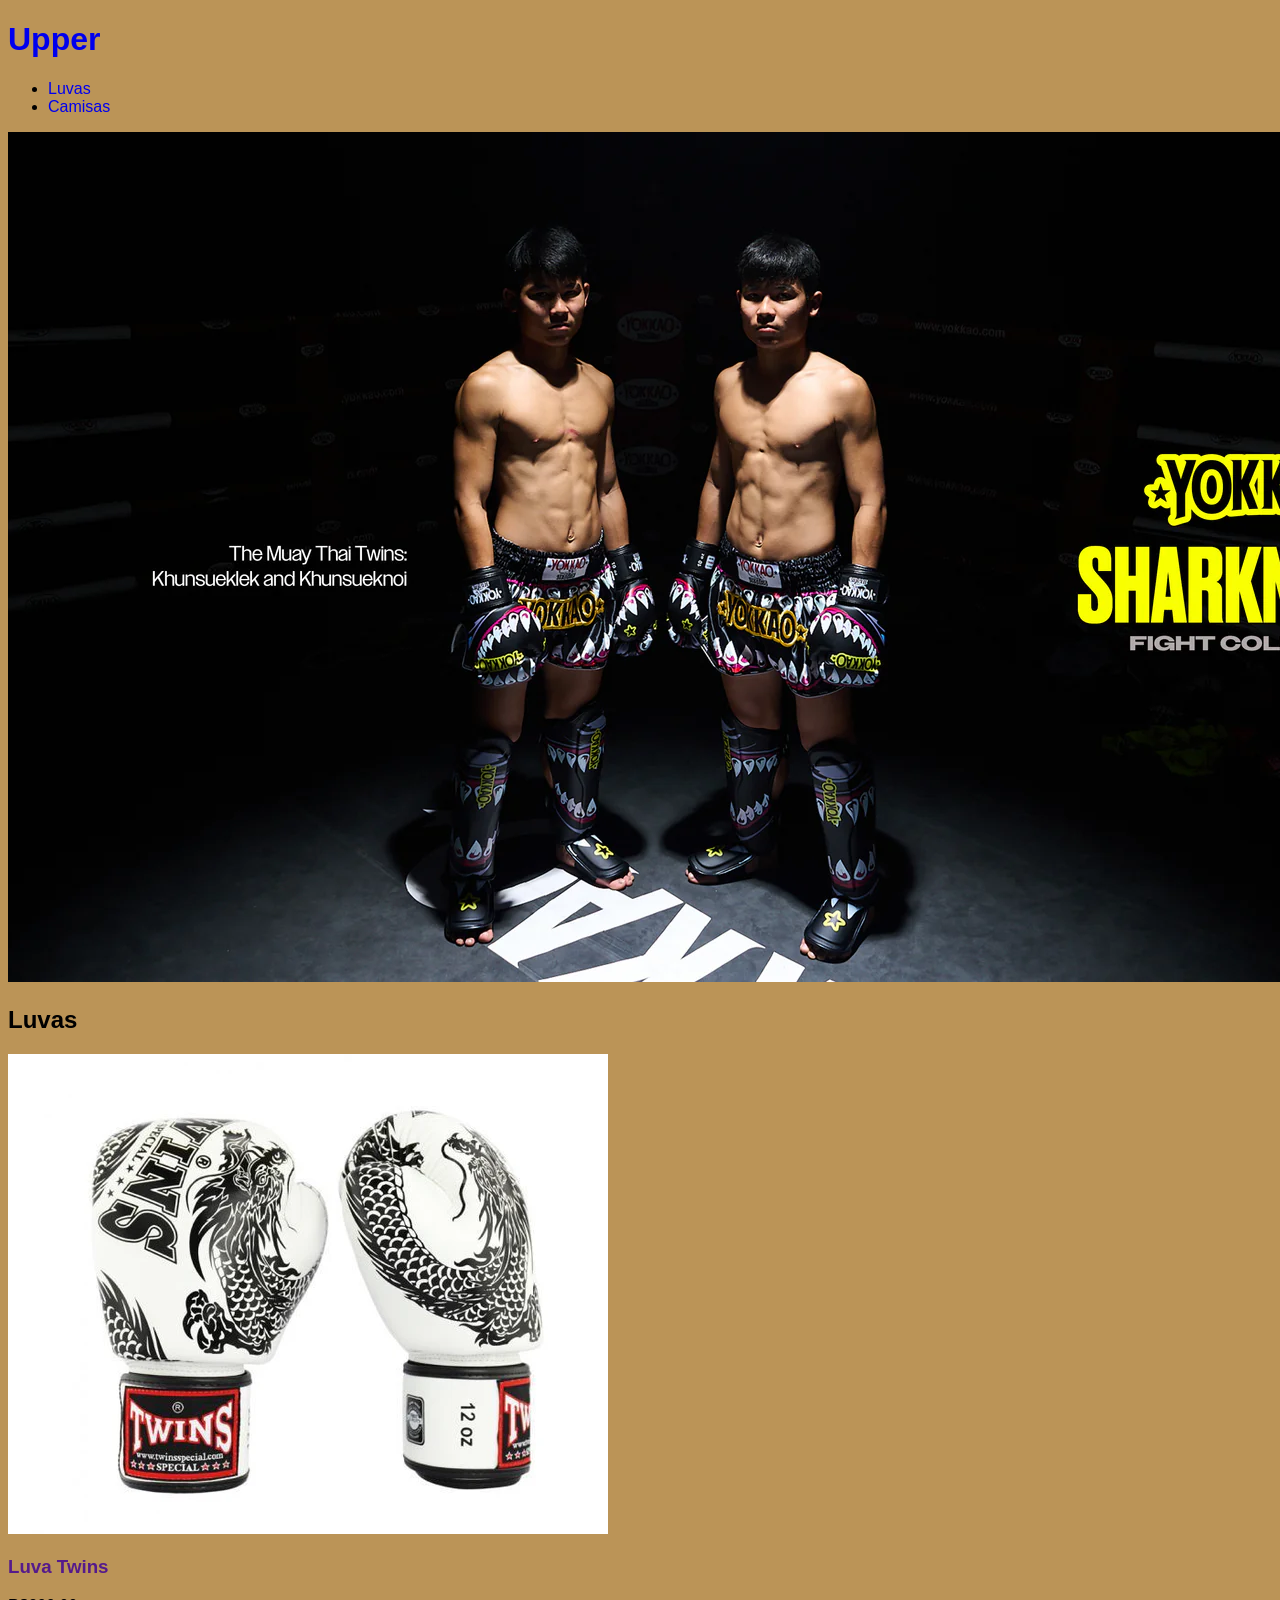
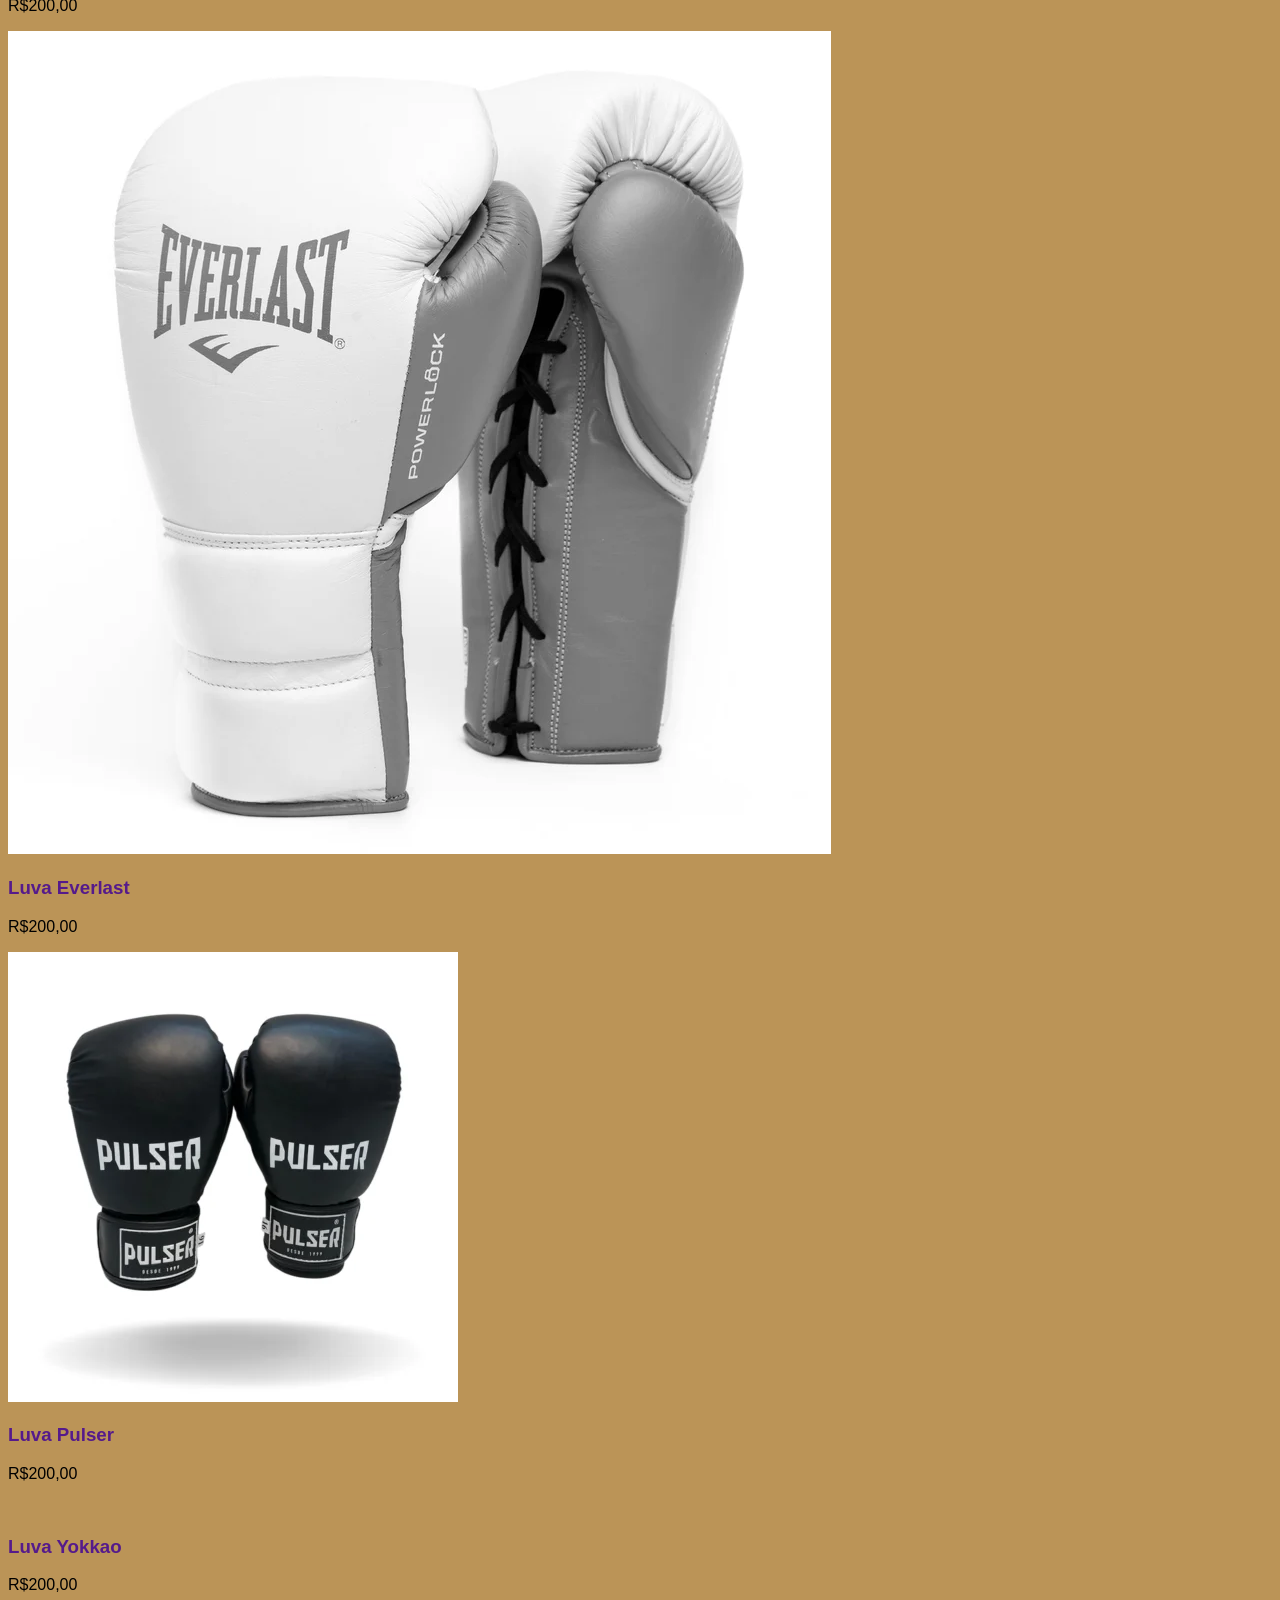
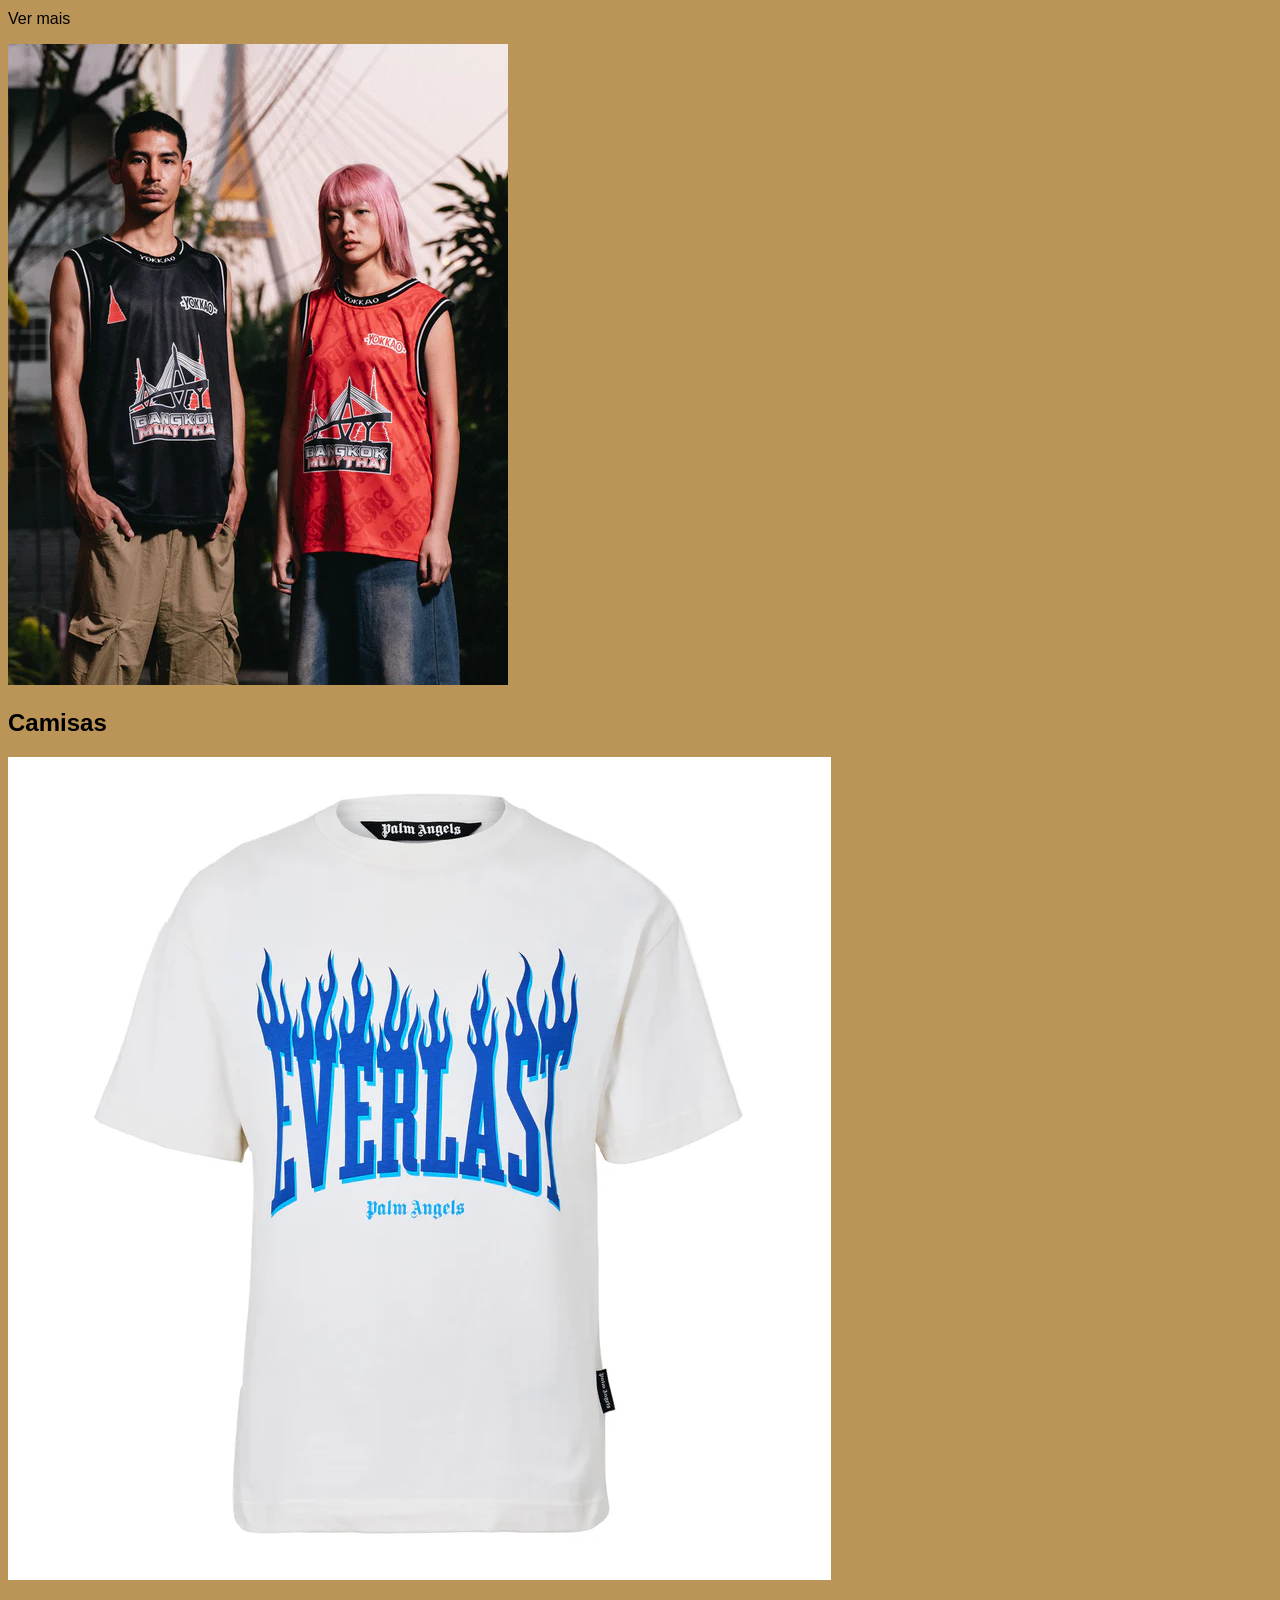
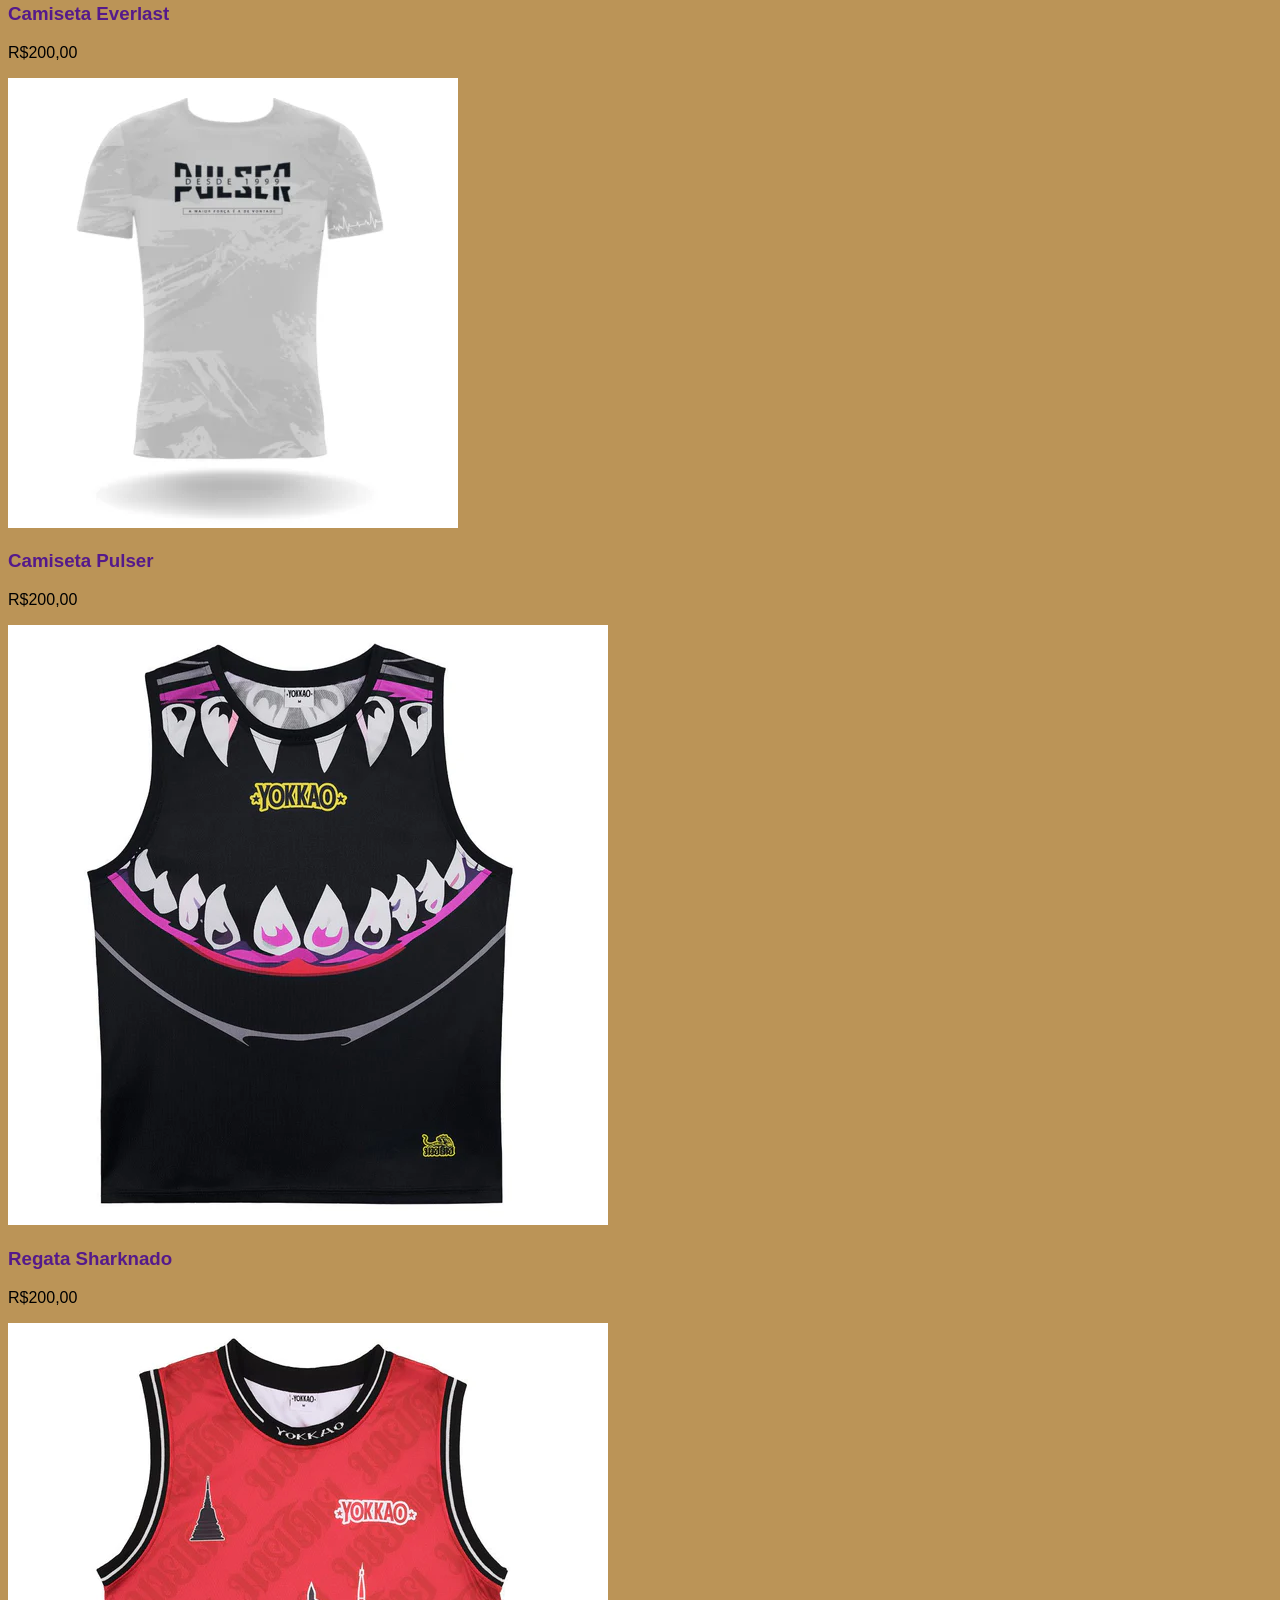
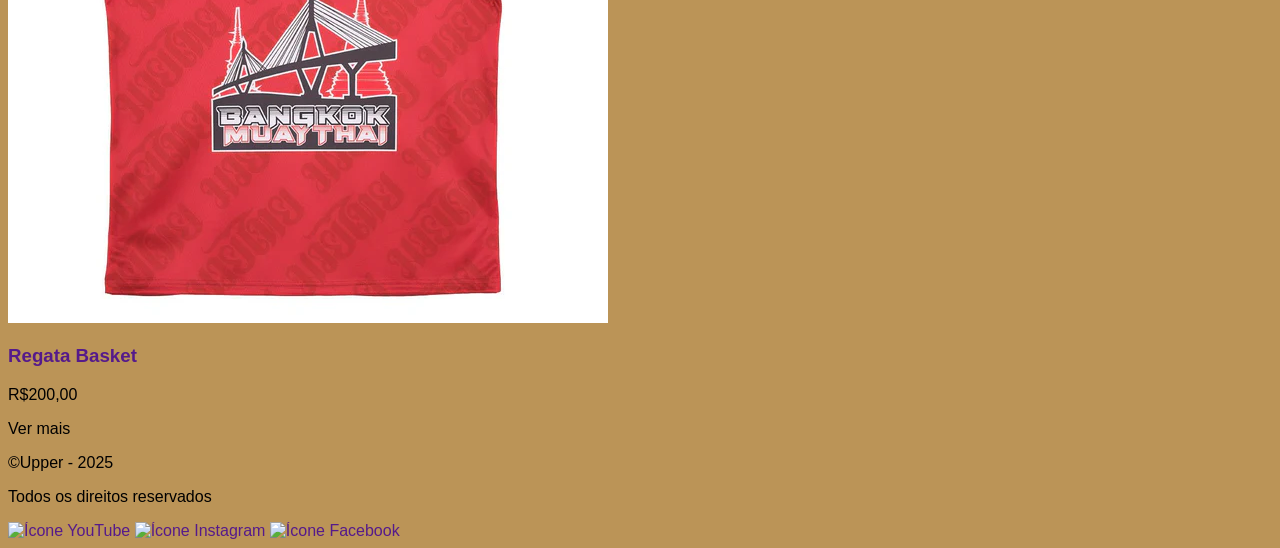
==== index.html @ e7d4e2f2 "Add files via upload" ====
<!DOCTYPE html>
<html lang="pt-br">
<head>
    <meta charset="UTF-8">
    <meta name="viewport" content="width=device-width, initial-scale=1.0">
    <title>Upper</title>
    <link rel="stylesheet" href="css/inicial.css">
</head>

<body>
    <header>
        <h1><a href="index.html">Upper</a></h1>
        <ul>
            <li><a href="luvas.html">Luvas</a></li>
            <li><a href="camisas.html">Camisas</a></li>
        </ul>
    </header>

    <main>
        <section id="Banner">
            <img src="imagens/banner/bannerYokkao.webp" alt="Banner Sharknado">

        </section>

        <section id="LuvasCarrossel">
            <h2>Luvas</h2>
            <article>
                <a href=""><img src="imagens/luvas/luvaTwins1.webp" alt=""></a>
                <a href="">
                    <h3>Luva Twins</h3>
                </a>
                <p>R$200,00</p>
            </article>

            <article>
                <a href=""><img src="imagens/luvas/luvaEverlast1.webp" alt="Luva Everlast"></a>
                <a href="">
                    <h3>Luva Everlast</h3>
                </a>
                <p>R$200,00</p>

            </article>

            <article>
                <a href=""><img src="imagens/luvas/luvaPulserPreta1.webp" alt=""></a>
                <a href="">
                    <h3>Luva Pulser</h3>
                </a>
                <p>R$200,00</p>

            </article>

            <article>
                <a href=""><img src="imagens/luvas/luvaSharknado4.webp" alt=""></a>
                <a href="">
                    <h3>Luva Yokkao</h3>
                </a>
                <p>R$200,00</p>

            </article>

            <p>Ver mais</p>

        </section>

        <section id="Carrossel" >
            <a href=""><img src="imagens/carrossel/regataCarrossel.webp" alt=""></a>
            <a href=""><img src="" alt=""></a>
            <a href=""><img src="" alt=""></a>

        </section>

        <section id="CamisasCarrossel">
            <h2>Camisas</h2>
            <article>
                <a href=""><img src="imagens/camisas/camisetaEverlast1.webp" alt="Camiseta Everlast Palm Angels"></a>
                <a href="">
                    <h3>Camiseta Everlast</h3>
                </a>
                <p>R$200,00</p>


            </article>

            <article>
                <a href=""><img src="imagens/camisas/camisetaPulser1.webp" alt="Camiseta pulsar"></a>
                <a href="">
                    <h3>Camiseta Pulser</h3>
                </a>
                <p>R$200,00</p>

            </article>

            <article>
                <a href=""><img src="imagens/camisas/regataSharknado1.webp" alt="Regata sharknado"></a>
                <a href="">
                    <h3>Regata Sharknado</h3>
                </a>
                <p>R$200,00</p>

            </article>

            <article>
                <a href=""><img src="imagens/camisas/regataBasket1.webp" alt="Regata baquete Bangkok"></a>
                <a href="">
                    <h3>Regata Basket</h3>
                </a>
                <p>R$200,00</p>

            </article>

            <p>Ver mais</p>

        </section>
    </main>

    <footer>
        <div class="direitos">
            <p>&copy;Upper - 2025</p>
            <p>Todos os direitos reservados</p>
        </div>

        <div class="icones">
            <a href=""><img src="" alt="Ícone YouTube"></a>
            <a href=""><img src="" alt="Ícone Instagram"></a>
            <a href=""><img src="" alt="Ícone Facebook"></a>
        </div>
    </footer>
    
</body>
</html>
---- css/inicial.css ----
*{
    background-color: #bb9457;
    font-family: 'Gill Sans', 'Gill Sans MT', Calibri, 'Trebuchet MS', sans-serif;
    text-decoration: none;

}
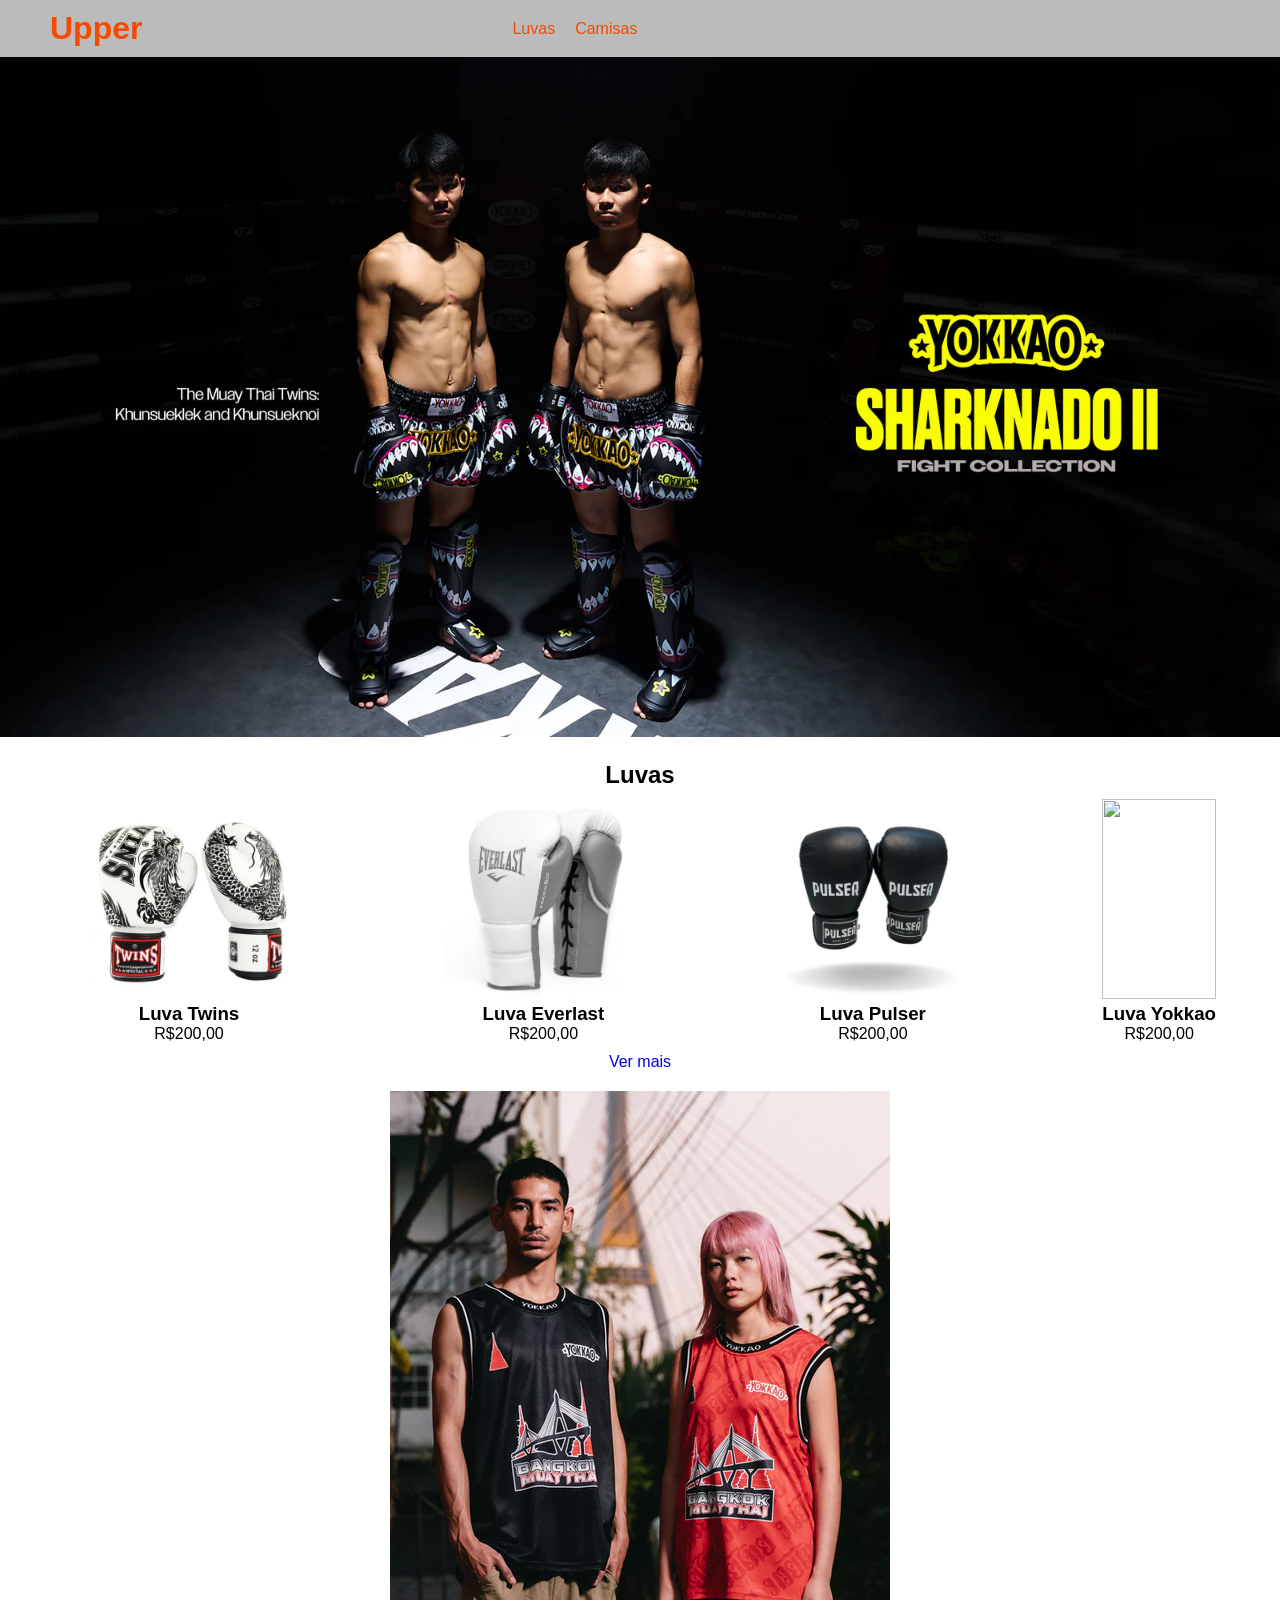
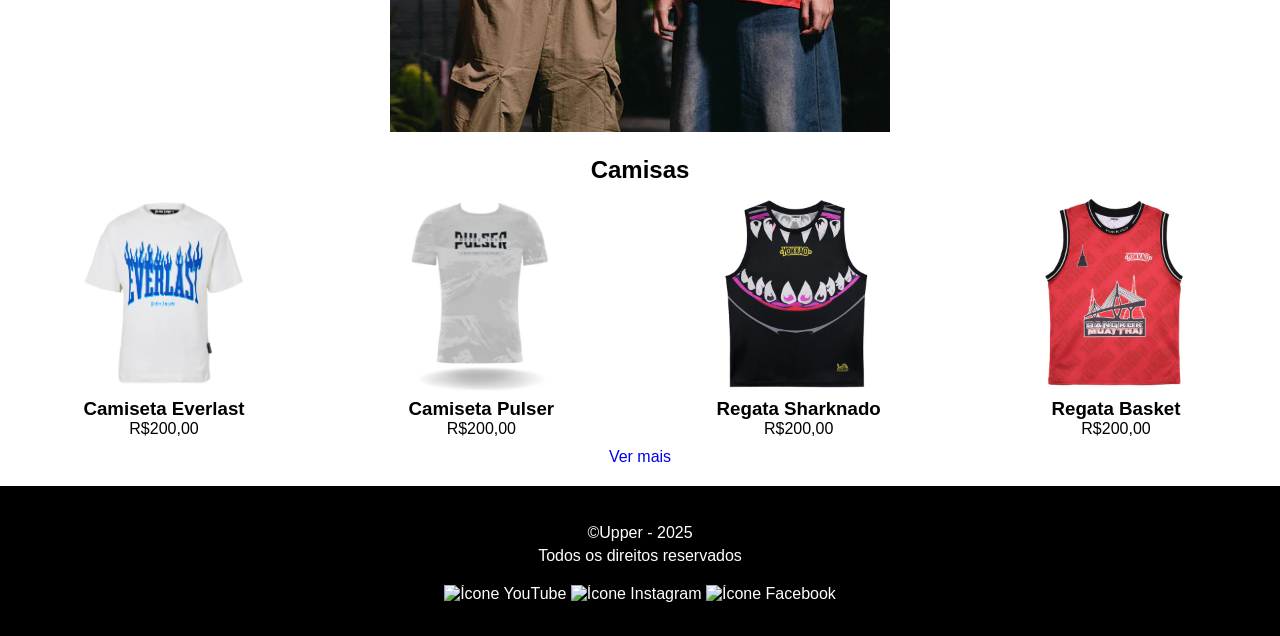
==== commit 2cb96d45: "Add files via upload" ====
--- a/index.html
+++ b/index.html
@@ -10,10 +10,12 @@
 <body>
     <header>
         <h1><a href="index.html">Upper</a></h1>
-        <ul>
-            <li><a href="luvas.html">Luvas</a></li>
-            <li><a href="camisas.html">Camisas</a></li>
-        </ul>
+        <nav>
+            <ul>
+                <li><a href="luvas.html">Luvas</a></li>
+                <li><a href="camisas.html">Camisas</a></li>
+            </ul>
+        </nav>
     </header>
 
     <main>
@@ -22,95 +24,97 @@
 
         </section>
 
-        <section id="LuvasCarrossel">
+        <section class="carrosselPrincipal">
             <h2>Luvas</h2>
-            <article>
-                <a href=""><img src="imagens/luvas/luvaTwins1.webp" alt=""></a>
-                <a href="">
-                    <h3>Luva Twins</h3>
-                </a>
-                <p>R$200,00</p>
-            </article>
+            <div class="carrossel">
+                <article>
+                    <a href="luvaTwins.html"><img src="imagens/luvas/luvaTwins1.webp" alt=""></a>
+                    <a href="luvaTwins.html">
+                        <h3>Luva Twins</h3>
+                    </a>
+                    <p>R$200,00</p>
+                </article>
 
-            <article>
-                <a href=""><img src="imagens/luvas/luvaEverlast1.webp" alt="Luva Everlast"></a>
-                <a href="">
-                    <h3>Luva Everlast</h3>
-                </a>
-                <p>R$200,00</p>
+                <article>
+                    <a href="luvaEverlast.html"><img src="imagens/luvas/luvaEverlast1.webp" alt="Luva Everlast"></a>
+                    <a href="luvaEverlast.html">
+                        <h3>Luva Everlast</h3>
+                    </a>
+                    <p>R$200,00</p>
 
-            </article>
+                </article>
 
-            <article>
-                <a href=""><img src="imagens/luvas/luvaPulserPreta1.webp" alt=""></a>
-                <a href="">
-                    <h3>Luva Pulser</h3>
-                </a>
-                <p>R$200,00</p>
+                <article>
+                    <a href="luvaPulser.html"><img src="imagens/luvas/luvaPulserPreta1.webp" alt=""></a>
+                    <a href="luvaPulser.html">
+                        <h3>Luva Pulser</h3>
+                    </a>
+                    <p>R$200,00</p>
 
-            </article>
+                </article>
+            
+                <article>
+                    <a href="luvaYokkao.html"><img src="imagens/luvas/luvaSharknado4.webp" alt=""></a>
+                    <a href="luvaYokkao.html">
+                        <h3>Luva Yokkao</h3>
+                    </a>
+                    <p>R$200,00</p>
 
-            <article>
-                <a href=""><img src="imagens/luvas/luvaSharknado4.webp" alt=""></a>
-                <a href="">
-                    <h3>Luva Yokkao</h3>
-                </a>
-                <p>R$200,00</p>
-
-            </article>
-
-            <p>Ver mais</p>
+                </article>
+            </div>
+            <a href="camisas.html">Ver mais</a>
 
         </section>
 
-        <section id="Carrossel" >
+        <section class="banner2" >
             <a href=""><img src="imagens/carrossel/regataCarrossel.webp" alt=""></a>
-            <a href=""><img src="" alt=""></a>
-            <a href=""><img src="" alt=""></a>
+            
 
         </section>
 
-        <section id="CamisasCarrossel">
+        <section class="carrosselPrincipal">
             <h2>Camisas</h2>
-            <article>
-                <a href=""><img src="imagens/camisas/camisetaEverlast1.webp" alt="Camiseta Everlast Palm Angels"></a>
-                <a href="">
-                    <h3>Camiseta Everlast</h3>
-                </a>
-                <p>R$200,00</p>
+            <div class="carrossel">
+                <article>
+                    <a href="camisetaEverlast.html"><img src="imagens/camisas/camisetaEverlast1.webp" alt="Camiseta Everlast Palm Angels"></a>
+                    <a href="camisetaEverlast.html">
+                        <h3>Camiseta Everlast</h3>
+                    </a>
+                    <p>R$200,00</p>
 
 
-            </article>
+                </article>
 
-            <article>
-                <a href=""><img src="imagens/camisas/camisetaPulser1.webp" alt="Camiseta pulsar"></a>
-                <a href="">
-                    <h3>Camiseta Pulser</h3>
-                </a>
-                <p>R$200,00</p>
+                <article>
+                    <a href="camisetaPulser.html"><img src="imagens/camisas/camisetaPulser1.webp" alt="Camiseta pulsar"></a>
+                    <a href="camisetaPulser.html">
+                        <h3>Camiseta Pulser</h3>
+                    </a>
+                    <p>R$200,00</p>
 
-            </article>
+                </article>
 
-            <article>
-                <a href=""><img src="imagens/camisas/regataSharknado1.webp" alt="Regata sharknado"></a>
-                <a href="">
-                    <h3>Regata Sharknado</h3>
-                </a>
-                <p>R$200,00</p>
+                <article>
+                    <a href="regataSharknado.html"><img src="imagens/camisas/regataSharknado1.webp" alt="Regata sharknado"></a>
+                    <a href="regataSharknado.html">
+                        <h3>Regata Sharknado</h3>
+                    </a>
+                    <p>R$200,00</p>
 
-            </article>
+                </article>
 
-            <article>
-                <a href=""><img src="imagens/camisas/regataBasket1.webp" alt="Regata baquete Bangkok"></a>
-                <a href="">
-                    <h3>Regata Basket</h3>
-                </a>
-                <p>R$200,00</p>
+                <article>
+                    <a href="regataBasket.html"><img src="imagens/camisas/regataBasket1.webp" alt="Regata baquete Bangkok"></a>
+                    <a href="regataBasket.html">
+                        <h3>Regata Basket</h3>
+                    </a>
+                    <p>R$200,00</p>
 
-            </article>
+                </article>
 
-            <p>Ver mais</p>
-
+                
+            </div>
+            <a href="camisas.html">Ver mais</a>
         </section>
     </main>
 
--- a/css/inicial.css
+++ b/css/inicial.css
@@ -1,6 +1,118 @@
 *{
-    background-color: #bb9457;
+    
     font-family: 'Gill Sans', 'Gill Sans MT', Calibri, 'Trebuchet MS', sans-serif;
     text-decoration: none;
+    margin: 0;
+    padding: 0;
+    list-style: none;
 
+}
+
+header  a{
+    color: oklch(64.6% 0.222 41.116);
+    
+}
+header{
+    display: flex;
+    justify-content: left;
+    align-items: center;
+    gap: 20px;
+    
+    background-color: rgb(187, 187, 187);
+}
+
+header h1{
+    padding: 10px 0px 10px 50px;
+    
+}
+header nav{
+    padding: 10px 0px 10px 0px;
+    
+
+}
+header nav ul{
+    display: flex;
+    flex-direction: row;
+    gap: 20px;
+    
+    margin-left: 350px;
+}
+
+
+img{
+    max-width: 100%;
+    height: auto;
+}
+
+.carrosselPrincipal{
+    display: flex;
+    flex-direction: column;
+    align-items: center;
+    padding: 20px 0px;
+}
+
+.carrossel {
+    display: flex;
+    justify-content: space-between;
+    align-items: flex-start;
+    width: 90%;
+    padding: 10px 220px;
+}
+
+.carrossel article {
+    
+    text-align: center;
+    
+}
+
+.carrossel a{
+    color: black;
+}
+
+.carrossel img {
+    width: 100%;
+    height: 200px;
+}
+
+.banner2{
+    display: flex;
+    flex-direction: row;
+    justify-content: center;
+    align-items: center;
+}
+
+footer{
+    display: flex;
+    justify-content: center;
+    align-items: center;
+    flex-direction: column;
+    background-color: black;
+    color: white;
+    height: 150px;
+    gap: 20px;
+}
+
+footer a{
+    color: white;
+}
+
+.direitos{
+    text-align: center  ;
+
+}
+
+.direitos p{
+    margin: 5px 0px 0px 0px;
+
+}
+
+
+.carrossel article{
+    transition: .35s;
+    cursor: pointer;
+}
+
+.carrossel:hover > :not(:hover){
+    opacity: 4;
+    transform: scale(0.9);
 }
